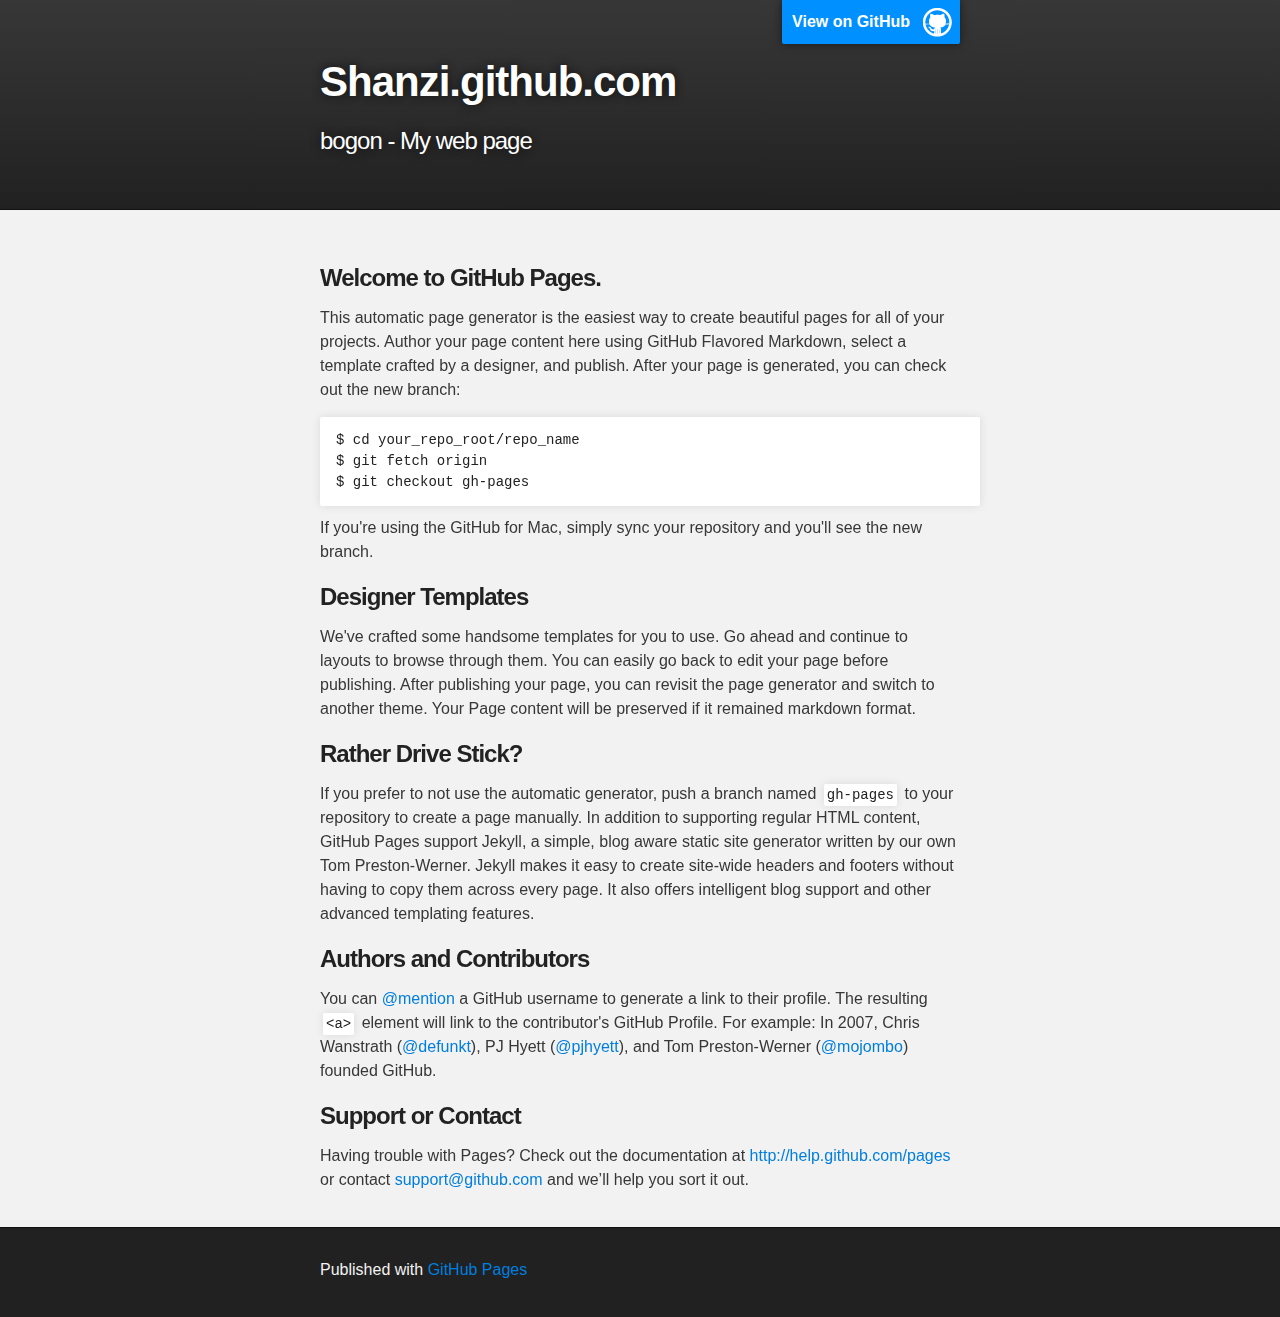
==== index.html @ 48fa8d63 "Replace master branch with page content via GitHub" ====
<!DOCTYPE html>
<html>

  <head>
    <meta charset='utf-8' />
    <meta http-equiv="X-UA-Compatible" content="chrome=1" />
    <meta name="description" content="Shanzi.github.com : bogon - My web page" />

    <link rel="stylesheet" type="text/css" media="screen" href="stylesheets/stylesheet.css">

    <title>Shanzi.github.com</title>
  </head>

  <body>

    <!-- HEADER -->
    <div id="header_wrap" class="outer">
        <header class="inner">
          <a id="forkme_banner" href="https://github.com/shanzi">View on GitHub</a>

          <h1 id="project_title">Shanzi.github.com</h1>
          <h2 id="project_tagline">bogon - My web page</h2>

        </header>
    </div>

    <!-- MAIN CONTENT -->
    <div id="main_content_wrap" class="outer">
      <section id="main_content" class="inner">
        <h3>Welcome to GitHub Pages.</h3>

<p>This automatic page generator is the easiest way to create beautiful pages for all of your projects. Author your page content here using GitHub Flavored Markdown, select a template crafted by a designer, and publish. After your page is generated, you can check out the new branch:</p>

<pre><code>$ cd your_repo_root/repo_name
$ git fetch origin
$ git checkout gh-pages
</code></pre>

<p>If you're using the GitHub for Mac, simply sync your repository and you'll see the new branch.</p>

<h3>Designer Templates</h3>

<p>We've crafted some handsome templates for you to use. Go ahead and continue to layouts to browse through them. You can easily go back to edit your page before publishing. After publishing your page, you can revisit the page generator and switch to another theme. Your Page content will be preserved if it remained markdown format.</p>

<h3>Rather Drive Stick?</h3>

<p>If you prefer to not use the automatic generator, push a branch named <code>gh-pages</code> to your repository to create a page manually. In addition to supporting regular HTML content, GitHub Pages support Jekyll, a simple, blog aware static site generator written by our own Tom Preston-Werner. Jekyll makes it easy to create site-wide headers and footers without having to copy them across every page. It also offers intelligent blog support and other advanced templating features.</p>

<h3>Authors and Contributors</h3>

<p>You can <a href="https://github.com/blog/821" class="user-mention">@mention</a> a GitHub username to generate a link to their profile. The resulting <code>&lt;a&gt;</code> element will link to the contributor's GitHub Profile. For example: In 2007, Chris Wanstrath (<a href="https://github.com/defunkt" class="user-mention">@defunkt</a>), PJ Hyett (<a href="https://github.com/pjhyett" class="user-mention">@pjhyett</a>), and Tom Preston-Werner (<a href="https://github.com/mojombo" class="user-mention">@mojombo</a>) founded GitHub.</p>

<h3>Support or Contact</h3>

<p>Having trouble with Pages? Check out the documentation at <a href="http://help.github.com/pages">http://help.github.com/pages</a> or contact <a href="mailto:support@github.com">support@github.com</a> and we’ll help you sort it out.</p>
      </section>
    </div>

    <!-- FOOTER  -->
    <div id="footer_wrap" class="outer">
      <footer class="inner">
        <p>Published with <a href="http://pages.github.com">GitHub Pages</a></p>
      </footer>
    </div>

    

  </body>
</html>
---- stylesheets/stylesheet.css ----
/*******************************************************************************
Slate Theme for GitHub Pages
by Jason Costello, @jsncostello
*******************************************************************************/

@import url(pygment_trac.css);

/*******************************************************************************
MeyerWeb Reset
*******************************************************************************/

html, body, div, span, applet, object, iframe,
h1, h2, h3, h4, h5, h6, p, blockquote, pre,
a, abbr, acronym, address, big, cite, code,
del, dfn, em, img, ins, kbd, q, s, samp,
small, strike, strong, sub, sup, tt, var,
b, u, i, center,
dl, dt, dd, ol, ul, li,
fieldset, form, label, legend,
table, caption, tbody, tfoot, thead, tr, th, td,
article, aside, canvas, details, embed,
figure, figcaption, footer, header, hgroup,
menu, nav, output, ruby, section, summary,
time, mark, audio, video {
  margin: 0;
  padding: 0;
  border: 0;
  font: inherit;
  vertical-align: baseline;
}

/* HTML5 display-role reset for older browsers */
article, aside, details, figcaption, figure,
footer, header, hgroup, menu, nav, section {
  display: block;
}

ol, ul {
  list-style: none;
}

blockquote, q {
}

table {
  border-collapse: collapse;
  border-spacing: 0;
}

a:focus {
  outline: none;
}

/*******************************************************************************
Theme Styles
*******************************************************************************/

body {
  box-sizing: border-box;
  color:#373737;
  background: #212121;
  font-size: 16px;
  font-family: 'Myriad Pro', Calibri, Helvetica, Arial, sans-serif;
  line-height: 1.5;
  -webkit-font-smoothing: antialiased;
}

h1, h2, h3, h4, h5, h6 {
  margin: 10px 0;
  font-weight: 700;
  color:#222222;
  font-family: 'Lucida Grande', 'Calibri', Helvetica, Arial, sans-serif;
  letter-spacing: -1px;
}

h1 {
  font-size: 36px;
  font-weight: 700;
}

h2 {
  padding-bottom: 10px;
  font-size: 32px;
  background: url('../images/bg_hr.png') repeat-x bottom;
}

h3 {
  font-size: 24px;
}

h4 {
  font-size: 21px;
}

h5 {
  font-size: 18px;
}

h6 {
  font-size: 16px;
}

p {
  margin: 10px 0 15px 0;
}

footer p {
  color: #f2f2f2;
}

a {
  text-decoration: none;
  color: #007edf;
  text-shadow: none;

  transition: color 0.5s ease;
  transition: text-shadow 0.5s ease;
  -webkit-transition: color 0.5s ease;
  -webkit-transition: text-shadow 0.5s ease;
  -moz-transition: color 0.5s ease;
  -moz-transition: text-shadow 0.5s ease;
  -o-transition: color 0.5s ease;
  -o-transition: text-shadow 0.5s ease;
  -ms-transition: color 0.5s ease;
  -ms-transition: text-shadow 0.5s ease;
}

#main_content a:hover {
  color: #0069ba;
  text-shadow: #0090ff 0px 0px 2px;
}

footer a:hover {
  color: #43adff;
  text-shadow: #0090ff 0px 0px 2px;
}

em {
  font-style: italic;
}

strong {
  font-weight: bold;
}

img {
  position: relative;
  margin: 0 auto;
  max-width: 739px;
  padding: 5px;
  margin: 10px 0 10px 0;
  border: 1px solid #ebebeb;

  box-shadow: 0 0 5px #ebebeb;
  -webkit-box-shadow: 0 0 5px #ebebeb;
  -moz-box-shadow: 0 0 5px #ebebeb;
  -o-box-shadow: 0 0 5px #ebebeb;
  -ms-box-shadow: 0 0 5px #ebebeb;
}

pre, code {
  width: 100%;
  color: #222;
  background-color: #fff;

  font-family: Monaco, "Bitstream Vera Sans Mono", "Lucida Console", Terminal, monospace;
  font-size: 14px;

  border-radius: 2px;
  -moz-border-radius: 2px;
  -webkit-border-radius: 2px;



}

pre {
  width: 100%;
  padding: 10px;
  box-shadow: 0 0 10px rgba(0,0,0,.1);
  overflow: auto;
}

code {
  padding: 3px;
  margin: 0 3px;
  box-shadow: 0 0 10px rgba(0,0,0,.1);
}

pre code {
  display: block;
  box-shadow: none;
}

blockquote {
  color: #666;
  margin-bottom: 20px;
  padding: 0 0 0 20px;
  border-left: 3px solid #bbb;
}

ul, ol, dl {
  margin-bottom: 15px
}

ul li {
  list-style: inside;
  padding-left: 20px;
}

ol li {
  list-style: decimal inside;
  padding-left: 20px;
}

dl dt {
  font-weight: bold;
}

dl dd {
  padding-left: 20px;
  font-style: italic;
}

dl p {
  padding-left: 20px;
  font-style: italic;
}

hr {
  height: 1px;
  margin-bottom: 5px;
  border: none;
  background: url('../images/bg_hr.png') repeat-x center;
}

table {
  border: 1px solid #373737;
  margin-bottom: 20px;
  text-align: left;
 }

th {
  font-family: 'Lucida Grande', 'Helvetica Neue', Helvetica, Arial, sans-serif;
  padding: 10px;
  background: #373737;
  color: #fff;
 }

td {
  padding: 10px;
  border: 1px solid #373737;
 }

form {
  background: #f2f2f2;
  padding: 20px;
}

img {
  width: 100%;
  max-width: 100%;
}

/*******************************************************************************
Full-Width Styles
*******************************************************************************/

.outer {
  width: 100%;
}

.inner {
  position: relative;
  max-width: 640px;
  padding: 20px 10px;
  margin: 0 auto;
}

#forkme_banner {
  display: block;
  position: absolute;
  top:0;
  right: 10px;
  z-index: 10;
  padding: 10px 50px 10px 10px;
  color: #fff;
  background: url('../images/blacktocat.png') #0090ff no-repeat 95% 50%;
  font-weight: 700;
  box-shadow: 0 0 10px rgba(0,0,0,.5);
  border-bottom-left-radius: 2px;
  border-bottom-right-radius: 2px;
}

#header_wrap {
  background: #212121;
  background: -moz-linear-gradient(top, #373737, #212121);
  background: -webkit-linear-gradient(top, #373737, #212121);
  background: -ms-linear-gradient(top, #373737, #212121);
  background: -o-linear-gradient(top, #373737, #212121);
  background: linear-gradient(top, #373737, #212121);
}

#header_wrap .inner {
  padding: 50px 10px 30px 10px;
}

#project_title {
  margin: 0;
  color: #fff;
  font-size: 42px;
  font-weight: 700;
  text-shadow: #111 0px 0px 10px;
}

#project_tagline {
  color: #fff;
  font-size: 24px;
  font-weight: 300;
  background: none;
  text-shadow: #111 0px 0px 10px;
}

#downloads {
  position: absolute;
  width: 210px;
  z-index: 10;
  bottom: -40px;
  right: 0;
  height: 70px;
  background: url('../images/icon_download.png') no-repeat 0% 90%;
}

.zip_download_link {
  display: block;
  float: right;
  width: 90px;
  height:70px;
  text-indent: -5000px;
  overflow: hidden;
  background: url(../images/sprite_download.png) no-repeat bottom left;
}

.tar_download_link {
  display: block;
  float: right;
  width: 90px;
  height:70px;
  text-indent: -5000px;
  overflow: hidden;
  background: url(../images/sprite_download.png) no-repeat bottom right;
  margin-left: 10px;
}

.zip_download_link:hover {
  background: url(../images/sprite_download.png) no-repeat top left;
}

.tar_download_link:hover {
  background: url(../images/sprite_download.png) no-repeat top right;
}

#main_content_wrap {
  background: #f2f2f2;
  border-top: 1px solid #111;
  border-bottom: 1px solid #111;
}

#main_content {
  padding-top: 40px;
}

#footer_wrap {
  background: #212121;
}



/*******************************************************************************
Small Device Styles
*******************************************************************************/

@media screen and (max-width: 480px) {
  body {
    font-size:14px;
  }

  #downloads {
    display: none;
  }

  .inner {
    min-width: 320px;
    max-width: 480px;
  }

  #project_title {
  font-size: 32px;
  }

  h1 {
    font-size: 28px;
  }

  h2 {
    font-size: 24px;
  }

  h3 {
    font-size: 21px;
  }

  h4 {
    font-size: 18px;
  }

  h5 {
    font-size: 14px;
  }

  h6 {
    font-size: 12px;
  }

  code, pre {
    min-width: 320px;
    max-width: 480px;
    font-size: 11px;
  }

}
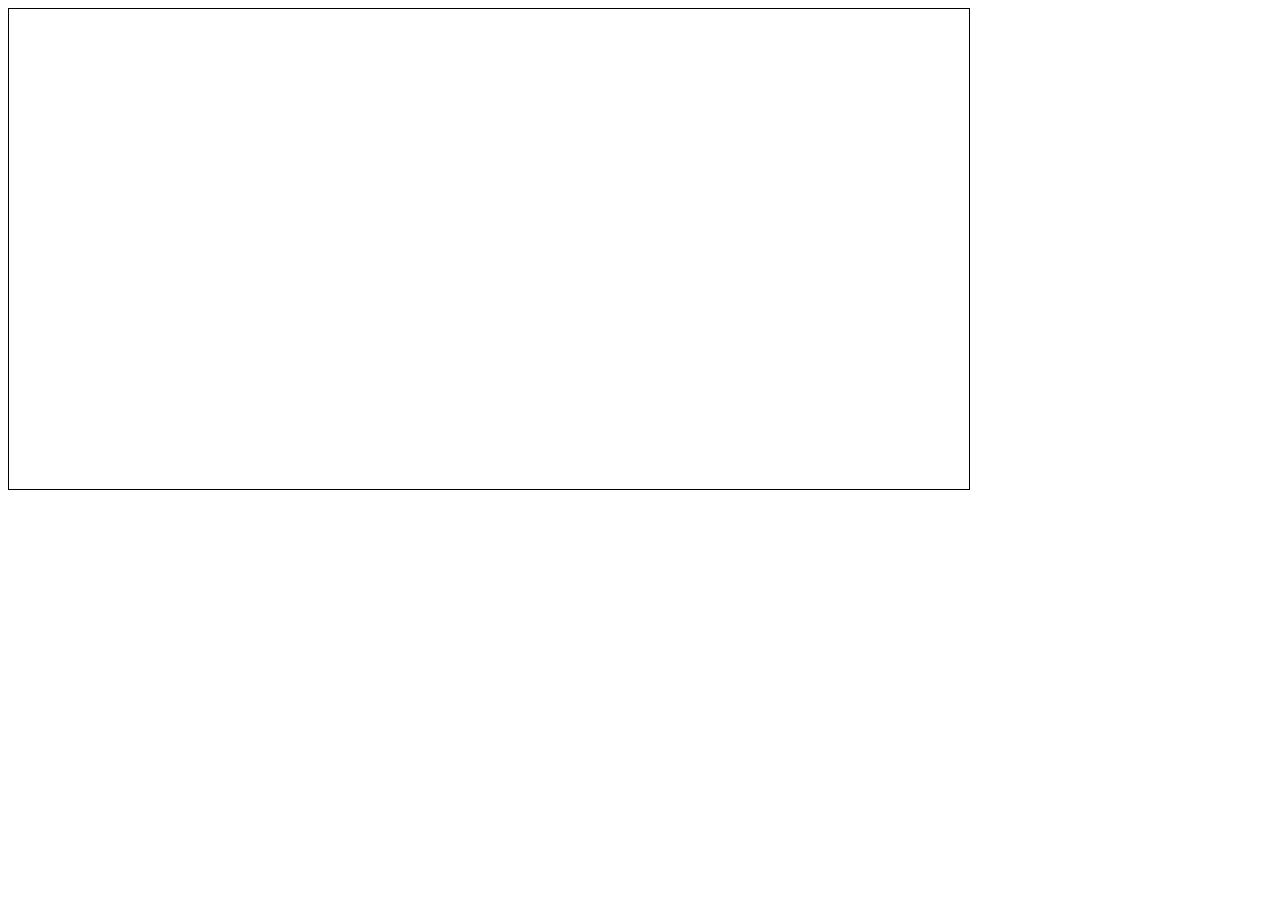
==== commit 8a5d710c: "project rotate and basic drawing test passed, basic animation system built" ====
--- a/index.html
+++ b/index.html
@@ -1,69 +1,15 @@
 <!DOCTYPE html>
-<html>
-
-  <head>
-    <meta charset='utf-8' />
-    <meta http-equiv="X-UA-Compatible" content="chrome=1" />
-    <meta name="description" content="Shanzi.github.com : bogon - My web page" />
-
-    <link rel="stylesheet" type="text/css" media="screen" href="stylesheets/stylesheet.css">
-
-    <title>Shanzi.github.com</title>
-  </head>
-
-  <body>
-
-    <!-- HEADER -->
-    <div id="header_wrap" class="outer">
-        <header class="inner">
-          <a id="forkme_banner" href="https://github.com/shanzi">View on GitHub</a>
-
-          <h1 id="project_title">Shanzi.github.com</h1>
-          <h2 id="project_tagline">bogon - My web page</h2>
-
-        </header>
-    </div>
-
-    <!-- MAIN CONTENT -->
-    <div id="main_content_wrap" class="outer">
-      <section id="main_content" class="inner">
-        <h3>Welcome to GitHub Pages.</h3>
-
-<p>This automatic page generator is the easiest way to create beautiful pages for all of your projects. Author your page content here using GitHub Flavored Markdown, select a template crafted by a designer, and publish. After your page is generated, you can check out the new branch:</p>
-
-<pre><code>$ cd your_repo_root/repo_name
-$ git fetch origin
-$ git checkout gh-pages
-</code></pre>
-
-<p>If you're using the GitHub for Mac, simply sync your repository and you'll see the new branch.</p>
-
-<h3>Designer Templates</h3>
-
-<p>We've crafted some handsome templates for you to use. Go ahead and continue to layouts to browse through them. You can easily go back to edit your page before publishing. After publishing your page, you can revisit the page generator and switch to another theme. Your Page content will be preserved if it remained markdown format.</p>
-
-<h3>Rather Drive Stick?</h3>
-
-<p>If you prefer to not use the automatic generator, push a branch named <code>gh-pages</code> to your repository to create a page manually. In addition to supporting regular HTML content, GitHub Pages support Jekyll, a simple, blog aware static site generator written by our own Tom Preston-Werner. Jekyll makes it easy to create site-wide headers and footers without having to copy them across every page. It also offers intelligent blog support and other advanced templating features.</p>
-
-<h3>Authors and Contributors</h3>
-
-<p>You can <a href="https://github.com/blog/821" class="user-mention">@mention</a> a GitHub username to generate a link to their profile. The resulting <code>&lt;a&gt;</code> element will link to the contributor's GitHub Profile. For example: In 2007, Chris Wanstrath (<a href="https://github.com/defunkt" class="user-mention">@defunkt</a>), PJ Hyett (<a href="https://github.com/pjhyett" class="user-mention">@pjhyett</a>), and Tom Preston-Werner (<a href="https://github.com/mojombo" class="user-mention">@mojombo</a>) founded GitHub.</p>
-
-<h3>Support or Contact</h3>
-
-<p>Having trouble with Pages? Check out the documentation at <a href="http://help.github.com/pages">http://help.github.com/pages</a> or contact <a href="mailto:support@github.com">support@github.com</a> and we’ll help you sort it out.</p>
-      </section>
-    </div>
-
-    <!-- FOOTER  -->
-    <div id="footer_wrap" class="outer">
-      <footer class="inner">
-        <p>Published with <a href="http://pages.github.com">GitHub Pages</a></p>
-      </footer>
-    </div>
-
-    
-
-  </body>
+<html lang="en">
+<head>
+    <meta charset="UTF-8">
+    <style type="text/css">
+        canvas{border:1px solid black;}
+    </style>
+    <title>bogon</title>
+</head>
+<body class="bogon">
+    <canvas id="scene" width="960" height="480">
+    </canvas>
+    <script type="text/javascript" src="javascripts/scene.js"></script>
+</body>
 </html>
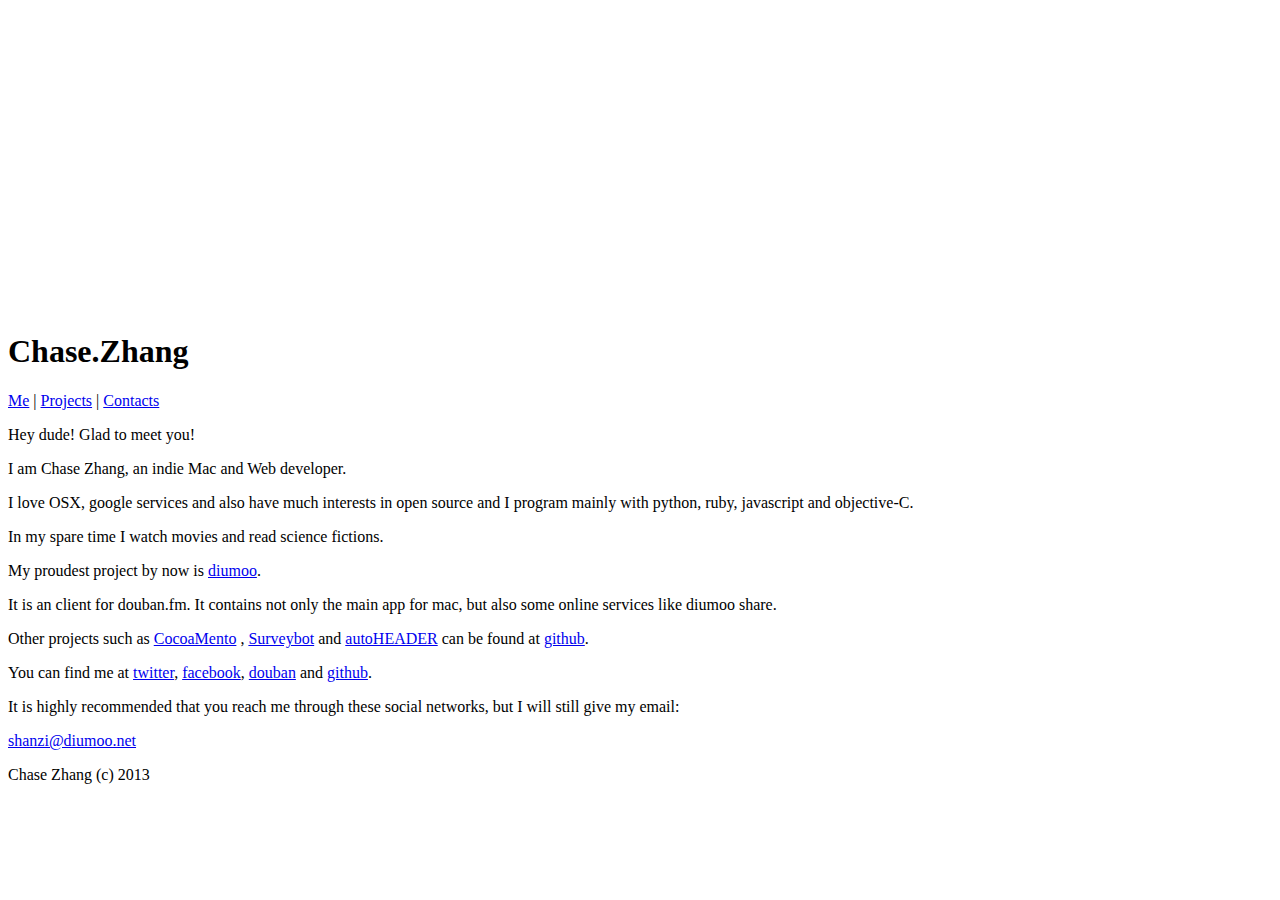
==== commit cf1287d5: "finish scene display" ====
--- a/index.html
+++ b/index.html
@@ -2,14 +2,68 @@
 <html lang="en">
 <head>
     <meta charset="UTF-8">
-    <style type="text/css">
-        canvas{border:1px solid black;}
-    </style>
+    <link href='http://fonts.googleapis.com/css?family=Medula+One' rel='stylesheet' type='text/css'>
+    <link href='http://fonts.googleapis.com/css?family=Ovo' rel='stylesheet' type='text/css'>
+    <link rel="stylesheet" href="stylesheets/index.css" />
     <title>bogon</title>
 </head>
 <body class="bogon">
-    <canvas id="scene" width="960" height="480">
-    </canvas>
+    <div class="center">
+        <canvas id="scene" width="480" height="300">
+        </canvas>
+        <h1>
+            Chase.Zhang
+        </h1>
+        <p id="links">
+        <a href="#me" data-selector="#me">Me</a> |
+        <a href="#projects" data-selector="#projects">Projects</a> |
+        <a href="#contacts" data-selector="#contacts">Contacts</a>
+        </p>
+        <div id="detail">
+            <div id="me">
+                <p>
+                Hey dude! Glad to meet you!
+                </p>
+                <p>
+                I am Chase Zhang, an indie Mac and Web developer. 
+                </p>
+                <p>
+                I love OSX, google services and also have much interests in open source and  I program mainly with python, ruby, javascript and objective-C.
+                <p>
+                In my spare time I watch movies and read science fictions. 
+                </p>
+                </p>
+            </div>
+            <div id="projects">
+                <p>
+                My proudest project by now is <a href="http://diumoo.net">diumoo</a>. 
+                </p>
+                <p>
+                It is an client for douban.fm. It contains not only the main app for mac, but also some online services like diumoo share.
+                </p>
+                <p>
+                Other projects such as <a href="https://code.google.com/p/mentohust/downloads/detail?name=CocoaMento.dmg">CocoaMento</a> , <a href="http://surveyappdemo.herokuapp.com">Surveybot</a> and <a href="https://github.com/shanzi/autoHEADER">autoHEADER</a> can be found at <a href="//github.com/shanzi">github</a>.
+                </p>
+            </div>
+            <div id="contacts">
+                <p>
+                You can find me at <a href="//twitter.com/ant_sz">twitter</a>, <a href="//facebook/shanzi">facebook</a>, <a href="//douban.com/yunerrun">douban</a> and <a href="//github.com/shanzi">github</a>. 
+                </p>
+                <p>
+                It is highly recommended that you reach me through these social networks, but I will still give my email: 
+                </p>
+                <p>
+                <script type="text/javascript" charset="utf-8">
+var e=(function(){var s=[];var e='vkdq}lCglxprr1qhw';for(var c in e)s.push(String.fromCharCode(e.charCodeAt(c)-3));return s.join('');})();document.write("<a href='mailto:",e,"'>",e,"</a>");
+                    </script>
+                </p>
+            </div>
+        </div>
+        <div class="footer">
+            Chase Zhang (c) 2013
+        </div>
+    </div>
     <script type="text/javascript" src="javascripts/scene.js"></script>
+    <script type="text/javascript" src="javascripts/links.js"></script>
 </body>
 </html>
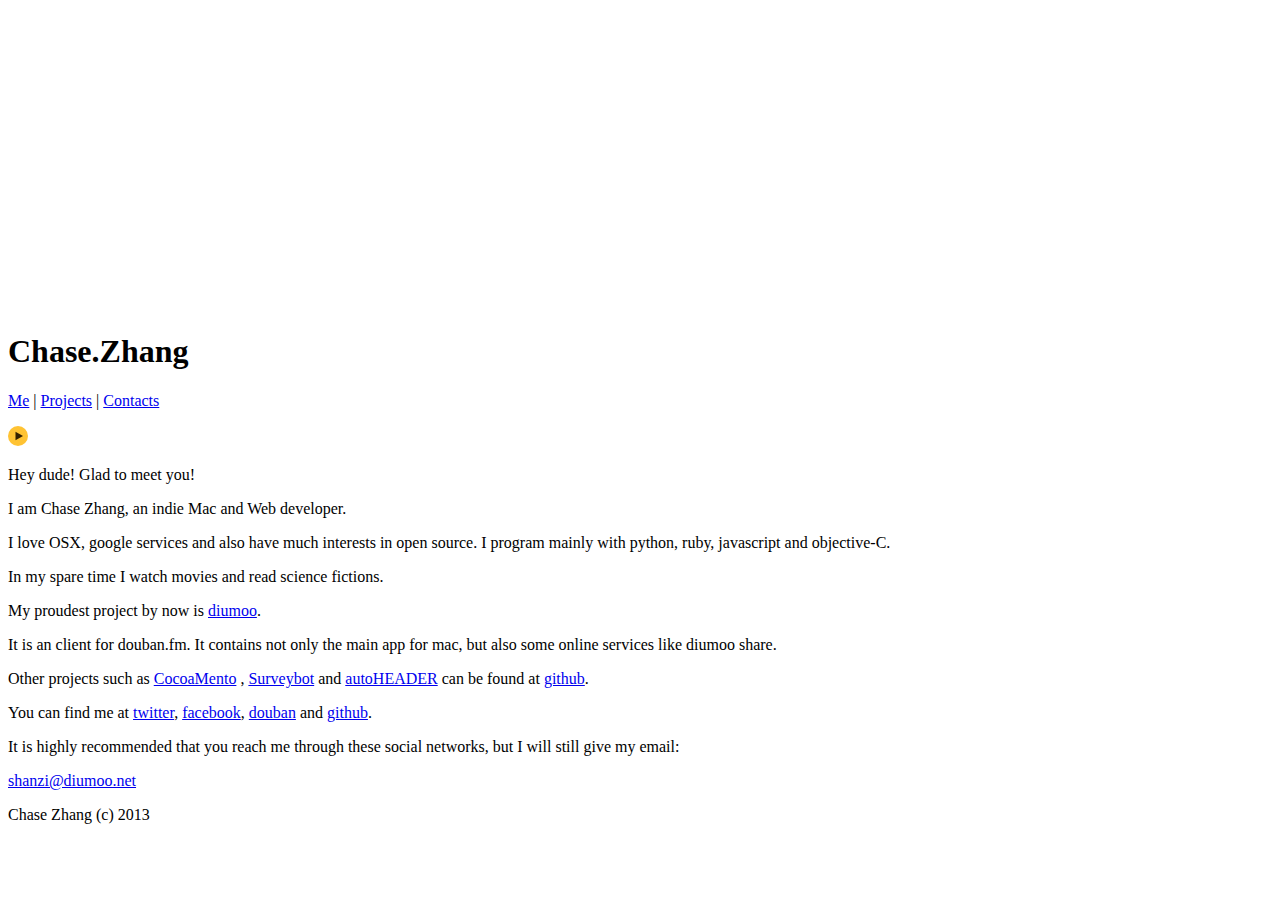
==== commit b7c6284b: "fix douban url" ====
--- a/index.html
+++ b/index.html
@@ -5,7 +5,7 @@
     <link href='http://fonts.googleapis.com/css?family=Medula+One' rel='stylesheet' type='text/css'>
     <link href='http://fonts.googleapis.com/css?family=Ovo' rel='stylesheet' type='text/css'>
     <link rel="stylesheet" href="stylesheets/index.css" />
-    <title>bogon</title>
+    <title>Chase Zhang</title>
 </head>
 <body class="bogon">
     <div class="center">
@@ -15,11 +15,14 @@
             Chase.Zhang
         </h1>
         <p id="links">
-        <a href="#me" data-selector="#me">Me</a> |
-        <a href="#projects" data-selector="#projects">Projects</a> |
-        <a href="#contacts" data-selector="#contacts">Contacts</a>
+        <a href="#me" data-selector="#me" data-media="me">Me</a> |
+        <a href="#projects" data-selector="#projects" data-media="projects" >Projects</a> |
+        <a href="#contacts" data-selector="#contacts" data-media="contacts" >Contacts</a>
         </p>
         <div id="detail">
+            <a href="#read" id="read">
+                <img id="playimage" src="images/play.svg" alt="Read" width="20" height="20" />
+            </a>
             <div id="me">
                 <p>
                 Hey dude! Glad to meet you!
@@ -28,7 +31,7 @@
                 I am Chase Zhang, an indie Mac and Web developer. 
                 </p>
                 <p>
-                I love OSX, google services and also have much interests in open source and  I program mainly with python, ruby, javascript and objective-C.
+                I love OSX, google services and also have much interests in open source. I program mainly with python, ruby, javascript and objective-C.
                 <p>
                 In my spare time I watch movies and read science fictions. 
                 </p>
@@ -47,7 +50,7 @@
             </div>
             <div id="contacts">
                 <p>
-                You can find me at <a href="//twitter.com/ant_sz">twitter</a>, <a href="//facebook/shanzi">facebook</a>, <a href="//douban.com/yunerrun">douban</a> and <a href="//github.com/shanzi">github</a>. 
+                You can find me at <a href="//twitter.com/ant_sz">twitter</a>, <a href="//facebook.com/shanzi">facebook</a>, <a href="http://douban.com/people/yunerrun">douban</a> and <a href="//github.com/shanzi">github</a>. 
                 </p>
                 <p>
                 It is highly recommended that you reach me through these social networks, but I will still give my email: 
@@ -63,7 +66,8 @@
             Chase Zhang (c) 2013
         </div>
     </div>
+    <audio id="audio" preload="preload" ></audio>
+    <script type="text/javascript" src="javascripts/wave.js"></script>
     <script type="text/javascript" src="javascripts/scene.js"></script>
-    <script type="text/javascript" src="javascripts/links.js"></script>
 </body>
 </html>
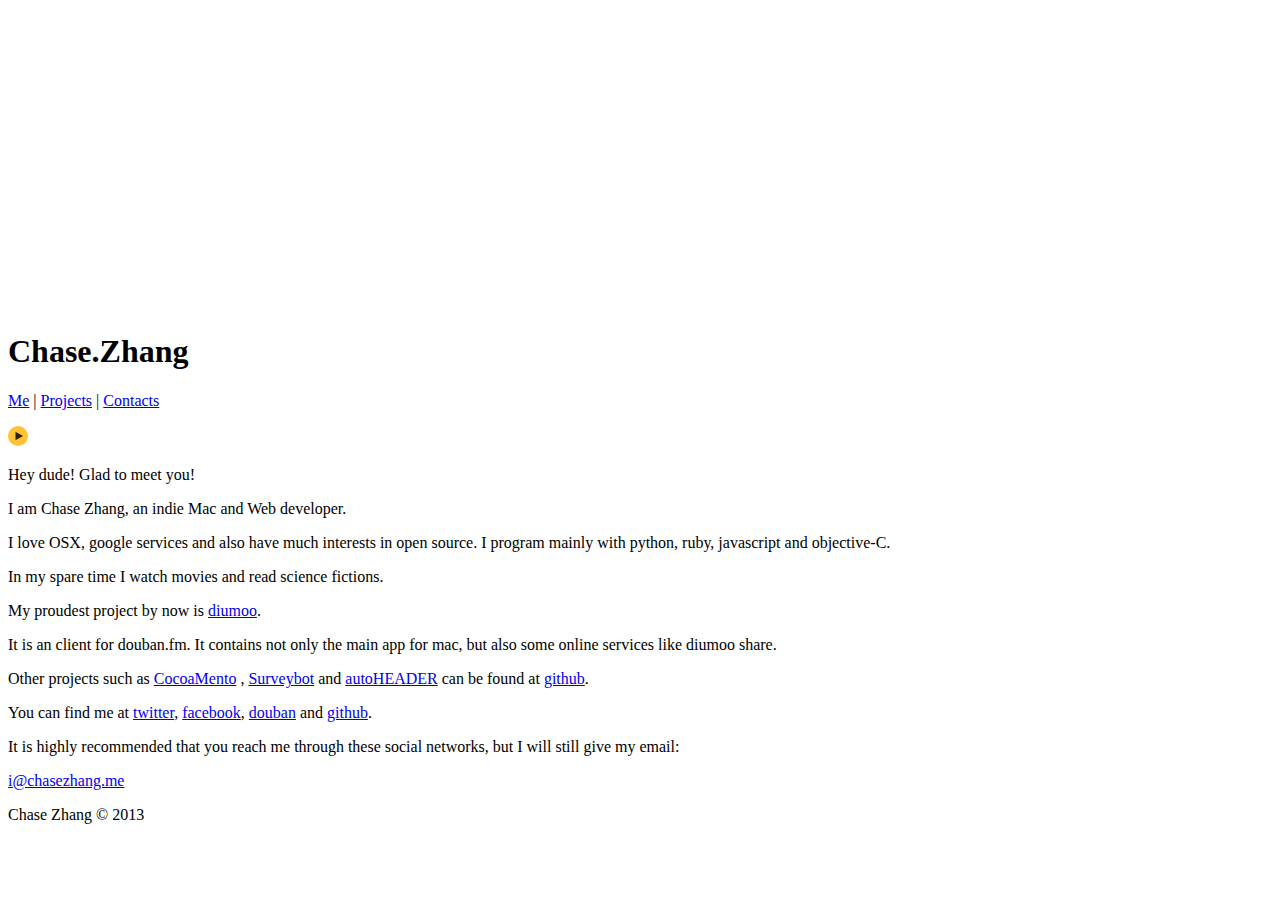
==== commit 2f8471d2: "Fix facebook link" ====
--- a/index.html
+++ b/index.html
@@ -50,20 +50,20 @@
             </div>
             <div id="contacts">
                 <p>
-                You can find me at <a href="//twitter.com/ant_sz">twitter</a>, <a href="//facebook.com/shanzi">facebook</a>, <a href="http://douban.com/people/yunerrun">douban</a> and <a href="//github.com/shanzi">github</a>. 
+                You can find me at <a href="//twitter.com/ant_sz">twitter</a>, <a href="//facebook.com/yun.er.run">facebook</a>, <a href="http://douban.com/people/yunerrun">douban</a> and <a href="//github.com/shanzi">github</a>. 
                 </p>
                 <p>
                 It is highly recommended that you reach me through these social networks, but I will still give my email: 
                 </p>
                 <p>
                 <script type="text/javascript" charset="utf-8">
-var e=(function(){var s=[];var e='vkdq}lCglxprr1qhw';for(var c in e)s.push(String.fromCharCode(e.charCodeAt(c)-3));return s.join('');})();document.write("<a href='mailto:",e,"'>",e,"</a>");
+var e=(function(){var s=[];var e='lCfkdvh}kdqj1ph';for(var c in e)s.push(String.fromCharCode(e.charCodeAt(c)-3));return s.join('');})();document.write("<a href='mailto:",e,"'>",e,"</a>");
                     </script>
                 </p>
             </div>
         </div>
         <div class="footer">
-            Chase Zhang (c) 2013
+            Chase Zhang © 2013
         </div>
     </div>
     <audio id="audio" preload="preload" ></audio>
